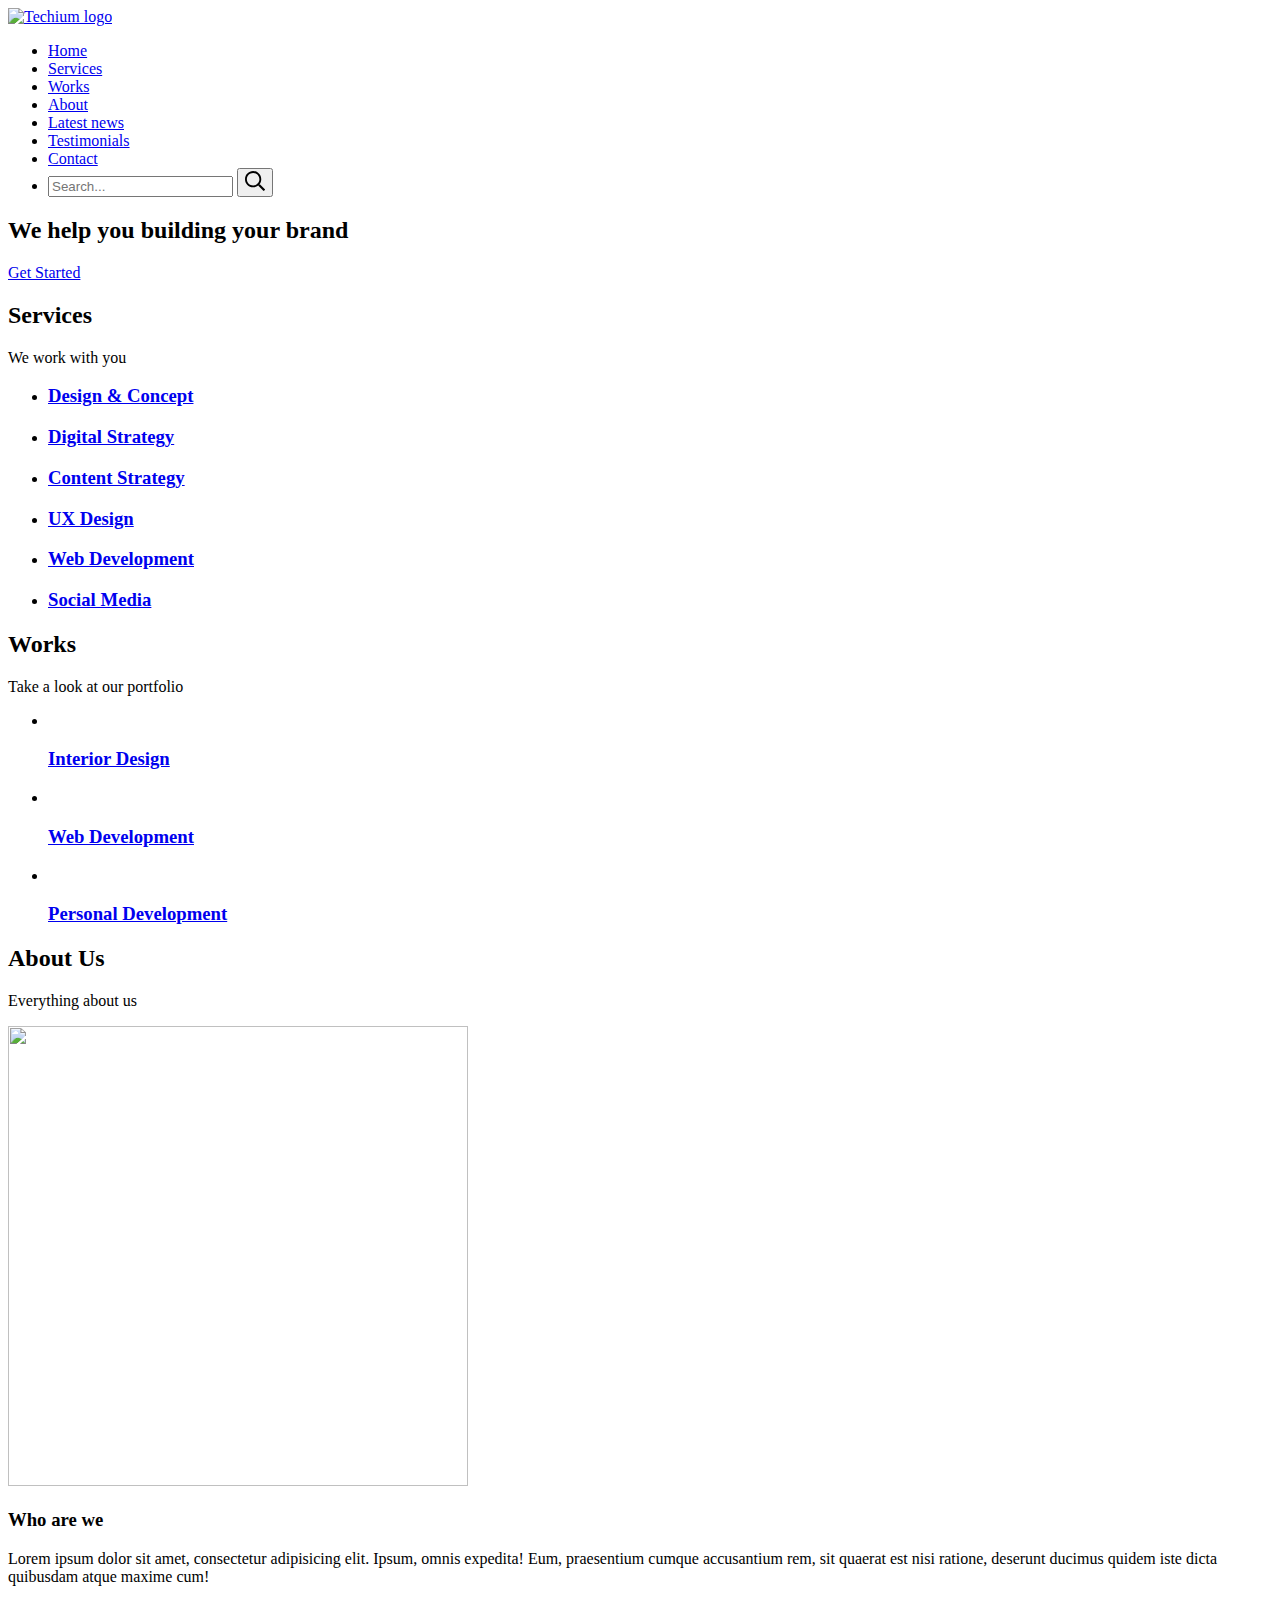
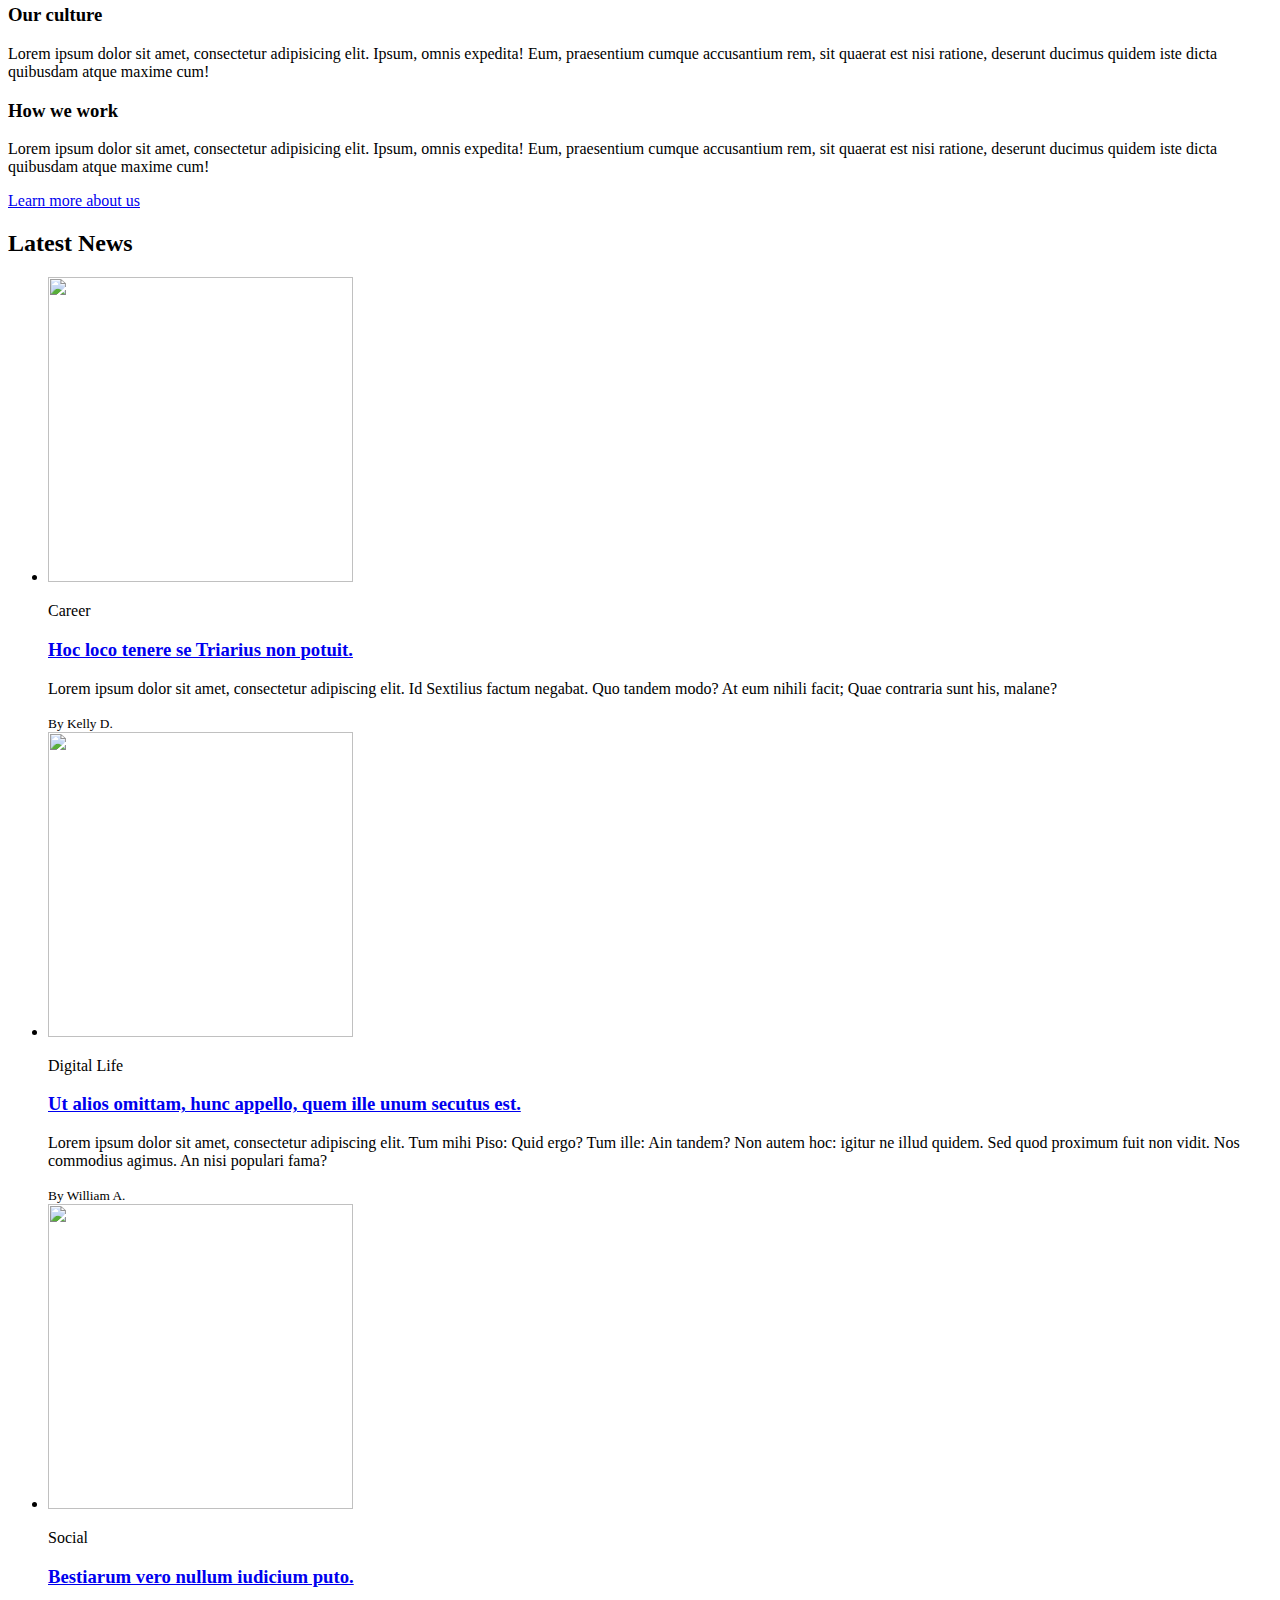
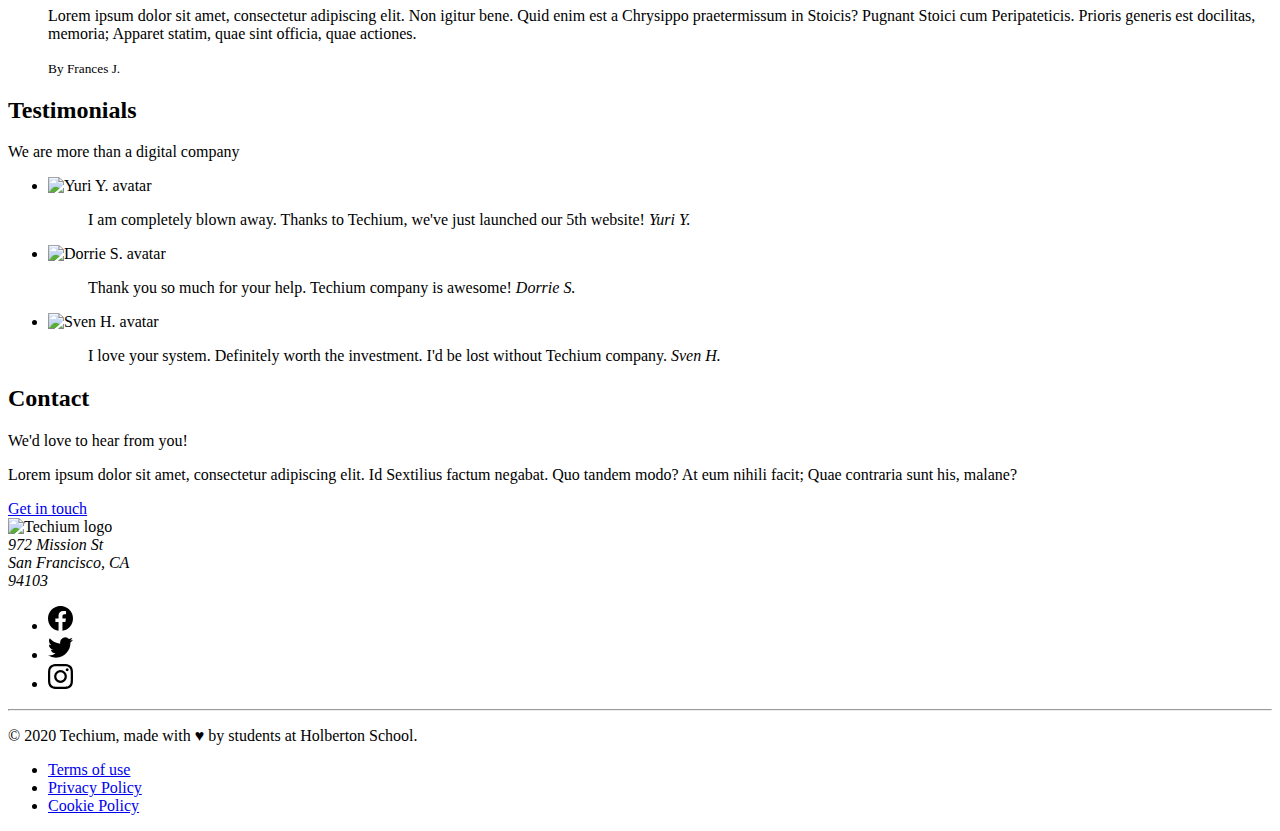
==== responsive_design/01-index.html @ 2d297150 "01-index" ====
<!DOCTYPE html>
<html lang="en" dir="ltr">

<head>
    <meta charset="utf-8">
    <meta name="viewport" content="width=device-width, initial-scale=1, viewport-fit=cover">
    <title>Homepage - Techium</title>
    <meta name="description" content="Description of the page less than 150 characters">
    <link rel="icon" type="image/png" href="images/favicon.jpg">
    <link href="https://fonts.googleapis.com/css?family=Open+Sans:400,700|Raleway:700&display=swap" rel="stylesheet">
    <link rel='stylesheet' href='01-styles.css'>
</head>

<body>
    <!-- Header -->
    <header class="header" data-section-theme="dark">
        <div class="container">
            <div class="header-container">
                <div class="header-logo">
                    <a href="#">
                        <img src="images/logo-white.png" alt="Techium logo" width="160" height="40">
                    </a>
                </div>
                <nav class="navbar-menu">
                    <ul class="nav">
                        <li class="nav-item">
                            <a href="#" class="nav-link">Home</a>
                        </li>
                        <li class="nav-item">
                            <a href="#services" class="nav-link">Services</a>
                        </li>
                        <li class="nav-item">
                            <a href="#works" class="nav-link">Works</a>
                        </li>
                        <li class="nav-item">
                            <a href="#about" class="nav-link">About</a>
                        </li>
                        <li class="nav-item">
                            <a href="#latest_news" class="nav-link">Latest news</a>
                        </li>
                        <li class="nav-item">
                            <a href="#testimonials" class="nav-link">Testimonials</a>
                        </li>
                        <li class="nav-item">
                            <a href="#contact" class="nav-link">Contact</a>
                        </li>
                        <li class="nav-item">
                            <form action="#" method="post" class="form-search">
                                <input type="search" name="q" id="search-input" placeholder="Search..."
                                    aria-label="Search through site content">
                                <button class="search-button">
                                    <svg viewBox="0 0 512 512" xmlns="http://www.w3.org/2000/svg" width="20" height="20"
                                        class="search-icon">
                                        <title>
                                            Search icon
                                        </title>
                                        <path
                                            d="M508.5 468.9L387.1 347.5c-2.3-2.3-5.3-3.5-8.5-3.5h-13.2c31.5-36.5 50.6-84 50.6-136C416 93.1 322.9 0 208 0S0 93.1 0 208s93.1 208 208 208c52 0 99.5-19.1 136-50.6v13.2c0 3.2 1.3 6.2 3.5 8.5l121.4 121.4c4.7 4.7 12.3 4.7 17 0l22.6-22.6c4.7-4.7 4.7-12.3 0-17zM208 368c-88.4 0-160-71.6-160-160S119.6 48 208 48s160 71.6 160 160-71.6 160-160 160z">
                                        </path>
                                    </svg>
                                </button>
                            </form>
                        </li>
                    </ul>
                </nav>
            </div>
        </div>
    </header>
    <!-- Main -->
    <main>
        <!-- Hero section -->
        <section class="section-hero hero-homepage" data-section-theme="dark">
            <div class="container">
                <div class="section-body">
                    <section class="section-inner">
                        <h2 class="section-title">We help you building your brand</h2>
                        <a href="#" class="button">Get Started</a>
                    </section>
                </div>
            </div>
        </section>
        <!-- Services section -->
        <section id="services" class="section section-services">
            <div class="container">
                <header class="section-header">
                    <h2 class="section-title">Services</h2>
                    <p class="section-tagline">We work with you</p>
                </header>
                <div class="section-body">
                    <ul class="row">
                        <li class="col-1-3">
                            <div class="card-services">
                                <h3 class="card-title"><a href="#">Design & Concept</a></h3>
                            </div>
                        </li>
                        <li class="col-1-3">
                            <div class="card-services">
                                <h3 class="card-title"><a href="#">Digital Strategy</a></h3>
                            </div>
                        </li>
                        <li class="col-1-3">
                            <div class="card-services">
                                <h3 class="card-title"><a href="#">Content Strategy</a></h3>
                            </div>
                        </li>
                    </ul>
                    <ul class="row">
                        <li class="col-1-3">
                            <div class="card-services">
                                <h3 class="card-title"><a href="#">UX Design</a></h3>
                            </div>
                        </li>
                        <li class="col-1-3">
                            <div class="card-services">
                                <h3 class="card-title"><a href="#">Web Development</a></h3>
                            </div>
                        </li>
                        <li class="col-1-3">
                            <div class="card-services">
                                <h3 class="card-title"><a href="#">Social Media</a></h3>
                            </div>
                        </li>
                    </ul>
                </div>
            </div>
        </section>
        <!-- Works section -->
        <section id="works" class="section section-works" data-section-theme="dark">
            <div class="container">
                <header class="section-header">
                    <h2 class="section-title">Works</h2>
                    <p class="section-tagline">Take a look at our portfolio</p>
                </header>
                <div class="section-body">
                    <ul class="row">
                        <li class="col-1-3">
                            <article class="card-work">
                                <div class="card-outer">
                                    <div class="card-image">
                                        <img src="images/pic-work-01.jpg" alt="">
                                    </div>
                                    <div class="card-inner">
                                        <h3 class="card-title"><a href="#">Interior Design</a></h3>
                                    </div>
                                </div>
                            </article>
                        </li>
                        <li class="col-1-3">
                            <article class="card-work">
                                <div class="card-outer">
                                    <div class="card-image">
                                        <img src="images/pic-work-02.jpg" alt="">
                                    </div>
                                    <div class="card-inner">
                                        <h3 class="card-title"><a href="#">Web Development</a></h3>
                                    </div>
                                </div>
                            </article>
                        </li>
                        <li class="col-1-3">
                            <article class="card-work">
                                <div class="card-outer">
                                    <div class="card-image">
                                        <img src="images/pic-work-03.jpg" alt="">
                                    </div>
                                    <div class="card-inner">
                                        <h3 class="card-title"><a href="#">Personal Development</a>
                                        </h3>
                                    </div>
                                </div>
                            </article>
                        </li>
                    </ul>
                </div>
            </div>
        </section>
        <!-- About Us section -->
        <section id="about" class="section section-about-us">
            <div class="container">
                <header class="section-header">
                    <h2 class="section-title">About Us</h2>
                    <p class="section-tagline">Everything about us</p>
                </header>
                <div class="section-body">
                    <div class="row">
                        <div class="col-1-2">
                            <img src="images/pic-about-01.jpg" alt="" width="460" height="460">
                        </div>
                        <div class="col-1-2">
                            <h3>Who are we</h3>
                            <p>Lorem ipsum dolor sit amet, consectetur adipisicing elit. Ipsum,
                                omnis expedita! Eum, praesentium cumque accusantium rem, sit
                                quaerat est nisi ratione, deserunt ducimus quidem iste dicta
                                quibusdam atque maxime cum!</p>
                            <h3>Our culture</h3>
                            <p>Lorem ipsum dolor sit amet, consectetur adipisicing elit. Ipsum,
                                omnis expedita! Eum, praesentium cumque accusantium rem, sit
                                quaerat est nisi ratione, deserunt ducimus quidem iste dicta
                                quibusdam atque maxime cum!</p>
                            <h3>How we work</h3>
                            <p>Lorem ipsum dolor sit amet, consectetur adipisicing elit. Ipsum,
                                omnis expedita! Eum, praesentium cumque accusantium rem, sit
                                quaerat est nisi ratione, deserunt ducimus quidem iste dicta
                                quibusdam atque maxime cum!</p>
                        </div>
                    </div>
                </div>
                <div class="section-footer">
                    <a href="#" class="button">Learn more about us</a>
                </div>
            </div>
        </section>
        <!-- Latest news section -->
        <section id="latest_news" class="section section-latest-news">
            <div class="container">
                <header class="section-header">
                    <h2 class="section-title">Latest News</h2>
                </header>
                <div class="section-body">
                    <ul class="row">
                        <li class="col-1-3">
                            <article class="card-blog">
                                <div>
                                    <img src="images/pic-article-01.jpg" alt="" width="305" height="305">
                                </div>
                                <p class="card-category">Career</p>
                                <h3><a href="#">Hoc loco tenere se Triarius non potuit.</a>
                                </h3>
                                <p>Lorem ipsum dolor sit amet, consectetur adipiscing elit.
                                    Id Sextilius factum negabat. Quo tandem modo? At eum
                                    nihili facit; Quae contraria sunt his, malane?</p>
                                <small>By Kelly D.</small>
                            </article>
                        </li>
                        <li class="col-1-3">
                            <article class="card-blog">
                                <div>
                                    <img src="images/pic-article-02.jpg" alt="" width="305" height="305">
                                </div>
                                <p class="card-category">Digital Life</p>
                                <h3><a href="#">Ut alios omittam, hunc appello, quem ille
                                        unum secutus est.</a></h3>
                                <p>Lorem ipsum dolor sit amet, consectetur adipiscing elit.
                                    Tum mihi Piso: Quid ergo? Tum ille: Ain tandem? Non
                                    autem hoc: igitur ne illud quidem. Sed quod proximum
                                    fuit non vidit. Nos commodius agimus. An nisi populari
                                    fama?</p>
                                <small>By William A.</small>
                            </article>
                        </li>
                        <li class="col-1-3">
                            <article class="card-blog">
                                <div>
                                    <img src="images/pic-article-03.jpg" alt="" width="305" height="305">
                                </div>
                                <p class="card-category">Social</p>
                                <h3><a href="#">Bestiarum vero nullum iudicium puto.</a>
                                </h3>
                                <p>Lorem ipsum dolor sit amet, consectetur adipiscing elit.
                                    Non igitur bene. Quid enim est a Chrysippo praetermissum
                                    in Stoicis? Pugnant Stoici cum Peripateticis. Prioris
                                    generis est docilitas, memoria; Apparet statim, quae
                                    sint officia, quae actiones.</p>
                                <small>By Frances J.</small>
                            </article>
                        </li>
                    </ul>
                </div>
            </div>
        </section>
        <!-- Testimonials section -->
        <section id="testimonial" class="section section-testimonial">
            <div class="container">
                <header class="section-header">
                    <h2 class="section-title">Testimonials</h2>
                    <p class="section-tagline">We are more than a digital company</p>
                </header>
                <div class="section-body">
                    <ul class="row">
                        <li class="col-1-3">
                            <article class="card-testimonial">
                                <img src="images/pic-person-01.jpg" alt="Yuri Y. avatar" width="100" height="100"
                                    class="card-avatar">
                                <blockquote class="card-quote">
                                    <p>I am completely blown away. Thanks to Techium,
                                        we've just launched our 5th website!
                                        <cite>Yuri Y.</cite>
                                    </p>
                                </blockquote>
                            </article>
                        </li>
                        <li class="col-1-3">
                            <article class="card-testimonial">
                                <img src="images/pic-person-02.jpg" alt="Dorrie S. avatar" width="100" height="100"
                                    class="card-avatar">
                                <blockquote class="card-quote">
                                    <p>Thank you so much for your help. Techium company
                                        is awesome!
                                        <cite>Dorrie S.</cite>
                                    </p>
                                </blockquote>
                            </article>
                        </li>
                        <li class="col-1-3">
                            <article class="card-testimonial">
                                <img src="images/pic-person-03.jpg" alt="Sven H. avatar" width="100" height="100"
                                    class="card-avatar">
                                <blockquote class="card-quote">
                                    <p>I love your system. Definitely worth the
                                        investment. I'd be lost without Techium company.
                                        <cite>Sven H.</cite>
                                    </p>
                                </blockquote>
                            </article>
                        </li>
                    </ul>
                </div>
            </div>
        </section>
        <!-- Contact section -->
        <section id="contact" class="section section-contact">
            <div class="container">
                <header class="section-header">
                    <h2 class="section-title">Contact</h2>
                    <p class="section-tagline">We'd love to hear from you!</p>
                </header>
                <div class="section-body">
                    <p>Lorem ipsum dolor sit amet, consectetur adipiscing elit. Id
                        Sextilius factum negabat. Quo tandem modo? At eum nihili
                        facit; Quae contraria sunt his, malane?</p>
                </div>
                <div class="section-footer">
                    <a href="#" class="button">Get in touch</a>
                </div>
            </div>
        </section>
    </main>
    <!-- Footer -->
    <footer class="footer" data-section-theme="dark">
        <div class="container">
            <div class="row">
                <div class="col-1-2">
                    <img src="images/logo-white.png" alt="Techium logo" width="160" height="40">
                    <address class="footer-address">
                        972 Mission St<br>
                        San Francisco, CA<br>
                        94103
                    </address>
                </div>
                <div class="col-1-2">
                    <ul class="social nav">
                        <li class="social-item nav-item">
                            <a href="https://www.facebook.com/HolbertonSchool/" class="social-link">
                                <svg viewbox="0 0 24 24" xmlns="http://www.w3.org/2000/svg" width="25" height="25">
                                    <title>
                                        Facebook icon
                                    </title>
                                    <path
                                        d="M23.998 12c0-6.628-5.372-12-11.999-12C5.372 0 0 5.372 0 12c0 5.988 4.388 10.952 10.124 11.852v-8.384H7.078v-3.469h3.046V9.356c0-3.008 1.792-4.669 4.532-4.669 1.313 0 2.686.234 2.686.234v2.953H15.83c-1.49 0-1.955.925-1.955 1.874V12h3.328l-.532 3.469h-2.796v8.384c5.736-.9 10.124-5.864 10.124-11.853z" />
                                </svg>
                            </a>
                        </li>
                        <li class="social-item nav-item">
                            <a href="https://twitter.com/holbertonschool" class="social-link">
                                <svg viewbox="0 0 24 24" xmlns="http://www.w3.org/2000/svg" width="25" height="25">
                                    <title>
                                        Twitter icon
                                    </title>
                                    <path
                                        d="M23.954 4.569a10 10 0 0 1-2.825.775 4.958 4.958 0 0 0 2.163-2.723c-.951.555-2.005.959-3.127 1.184a4.92 4.92 0 0 0-8.384 4.482C7.691 8.094 4.066 6.13 1.64 3.161a4.822 4.822 0 0 0-.666 2.475c0 1.71.87 3.213 2.188 4.096a4.904 4.904 0 0 1-2.228-.616v.061a4.923 4.923 0 0 0 3.946 4.827 4.996 4.996 0 0 1-2.212.085 4.937 4.937 0 0 0 4.604 3.417 9.868 9.868 0 0 1-6.102 2.105c-.39 0-.779-.023-1.17-.067a13.995 13.995 0 0 0 7.557 2.209c9.054 0 13.999-7.496 13.999-13.986 0-.209 0-.42-.015-.63a9.936 9.936 0 0 0 2.46-2.548l-.047-.02z" />
                                </svg>
                            </a>
                        </li>
                        <li class="social-item nav-item">
                            <a href="https://www.instagram.com/holbertonschool/" class="social-link">
                                <svg viewbox="0 0 24 24" xmlns="http://www.w3.org/2000/svg" width="25" height="25">
                                    <title>
                                        Instagram icon
                                    </title>
                                    <path
                                        d="M12 0C8.74 0 8.333.015 7.053.072 5.775.132 4.905.333 4.14.63c-.789.306-1.459.717-2.126 1.384S.935 3.35.63 4.14C.333 4.905.131 5.775.072 7.053.012 8.333 0 8.74 0 12s.015 3.667.072 4.947c.06 1.277.261 2.148.558 2.913a5.885 5.885 0 0 0 1.384 2.126A5.868 5.868 0 0 0 4.14 23.37c.766.296 1.636.499 2.913.558C8.333 23.988 8.74 24 12 24s3.667-.015 4.947-.072c1.277-.06 2.148-.262 2.913-.558a5.898 5.898 0 0 0 2.126-1.384 5.86 5.86 0 0 0 1.384-2.126c.296-.765.499-1.636.558-2.913.06-1.28.072-1.687.072-4.947s-.015-3.667-.072-4.947c-.06-1.277-.262-2.149-.558-2.913a5.89 5.89 0 0 0-1.384-2.126A5.847 5.847 0 0 0 19.86.63c-.765-.297-1.636-.499-2.913-.558C15.667.012 15.26 0 12 0zm0 2.16c3.203 0 3.585.016 4.85.071 1.17.055 1.805.249 2.227.415.562.217.96.477 1.382.896.419.42.679.819.896 1.381.164.422.36 1.057.413 2.227.057 1.266.07 1.646.07 4.85s-.015 3.585-.074 4.85c-.061 1.17-.256 1.805-.421 2.227a3.81 3.81 0 0 1-.899 1.382 3.744 3.744 0 0 1-1.38.896c-.42.164-1.065.36-2.235.413-1.274.057-1.649.07-4.859.07-3.211 0-3.586-.015-4.859-.074-1.171-.061-1.816-.256-2.236-.421a3.716 3.716 0 0 1-1.379-.899 3.644 3.644 0 0 1-.9-1.38c-.165-.42-.359-1.065-.42-2.235-.045-1.26-.061-1.649-.061-4.844 0-3.196.016-3.586.061-4.861.061-1.17.255-1.814.42-2.234.21-.57.479-.96.9-1.381.419-.419.81-.689 1.379-.898.42-.166 1.051-.361 2.221-.421 1.275-.045 1.65-.06 4.859-.06l.045.03zm0 3.678a6.162 6.162 0 1 0 0 12.324 6.162 6.162 0 1 0 0-12.324zM12 16c-2.21 0-4-1.79-4-4s1.79-4 4-4 4 1.79 4 4-1.79 4-4 4zm7.846-10.405a1.441 1.441 0 0 1-2.88 0 1.44 1.44 0 0 1 2.88 0z" />
                                </svg>
                            </a>
                        </li>
                    </ul>
                </div>
            </div>
            <hr>
            <div class="row">
                <div class="col-1-2">
                    <p class="footer-copyright">© 2020 Techium, made with ♥ by students at Holberton School.
                    </p>
                </div>
                <div class="col-1-2">
                    <ul class="footer-nav nav">
                        <li class="footer-nav-item nav-item">
                            <a href="#" class="footer-nav-link">Terms of use</a>
                        </li>
                        <li class="footer-nav-item nav-item">
                            <a href="#" class="footer-nav-link">Privacy Policy</a>
                        </li>
                        <li class="footer-nav-item nav-item">
                            <a href="#" class="footer-nav-link">Cookie Policy</a>
                        </li>
                    </ul>
                </div>
            </div>
        </div>
    </footer>
</body>

</html>
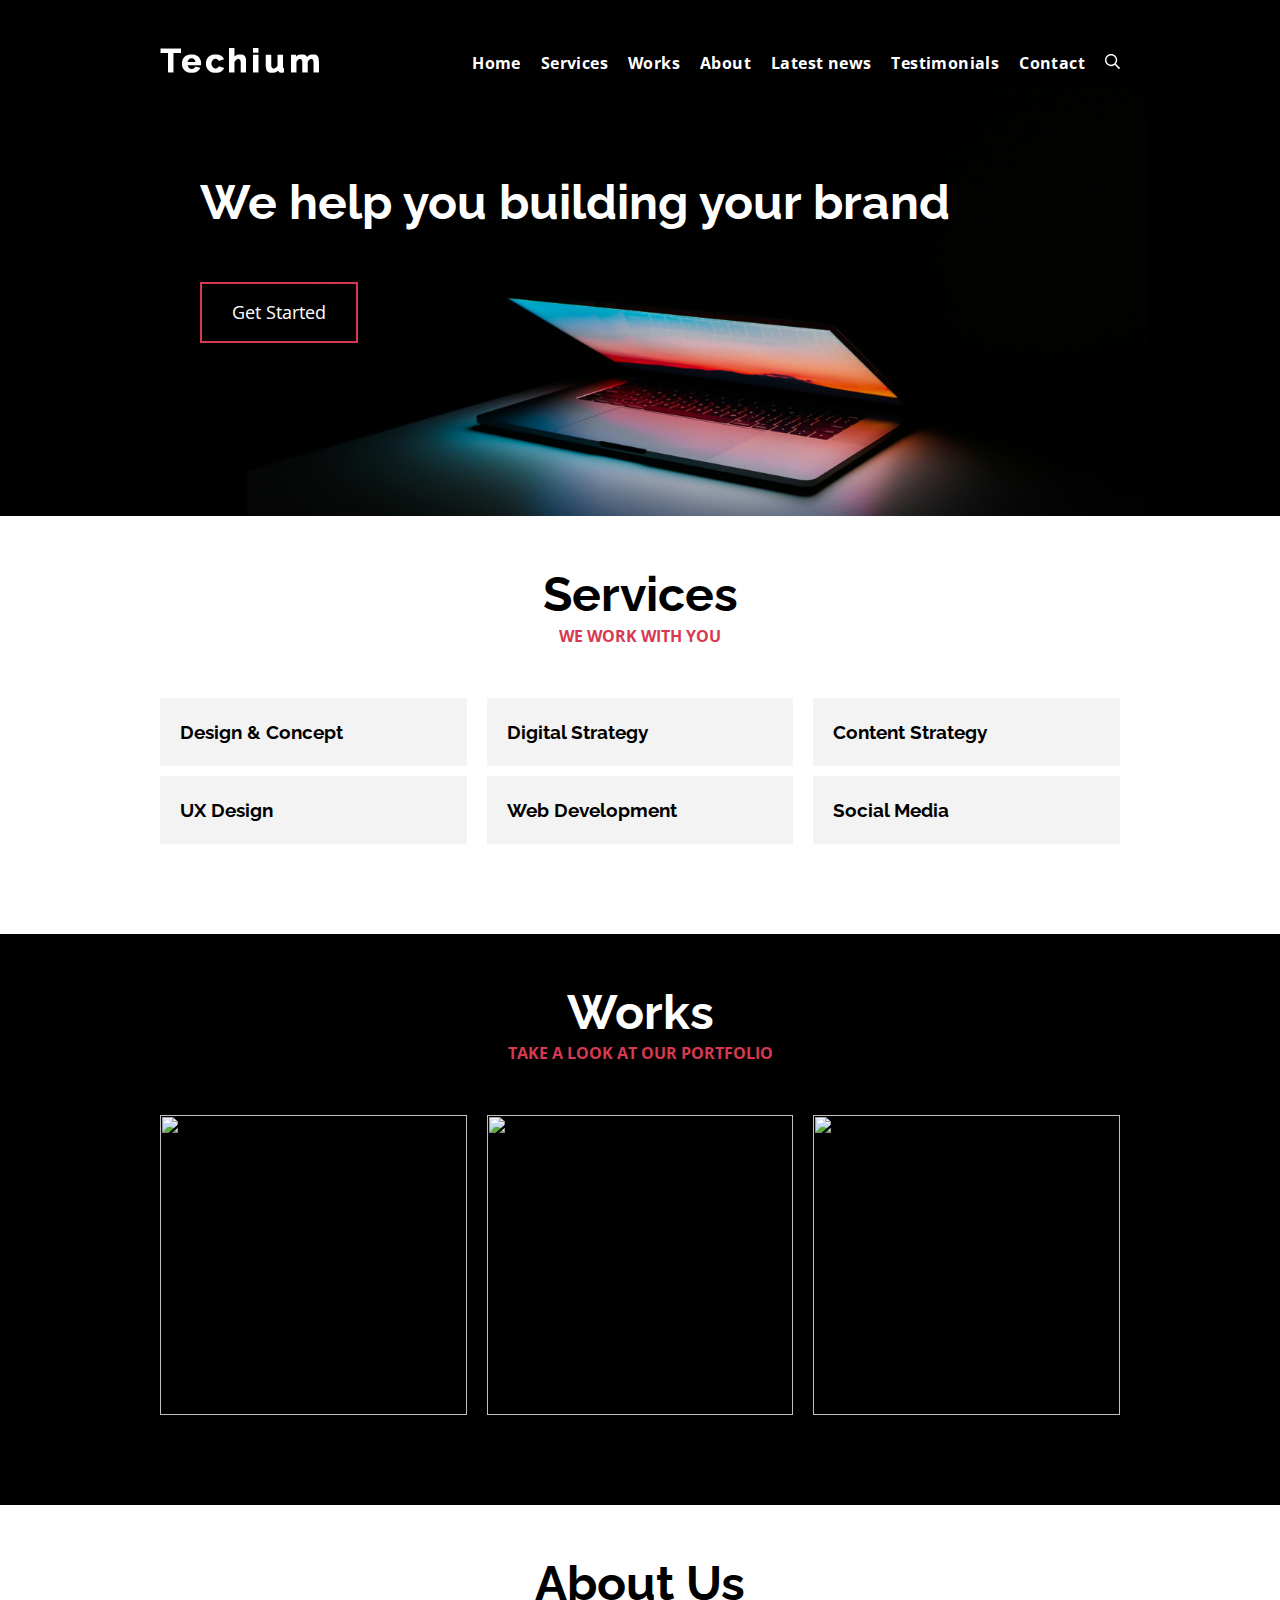
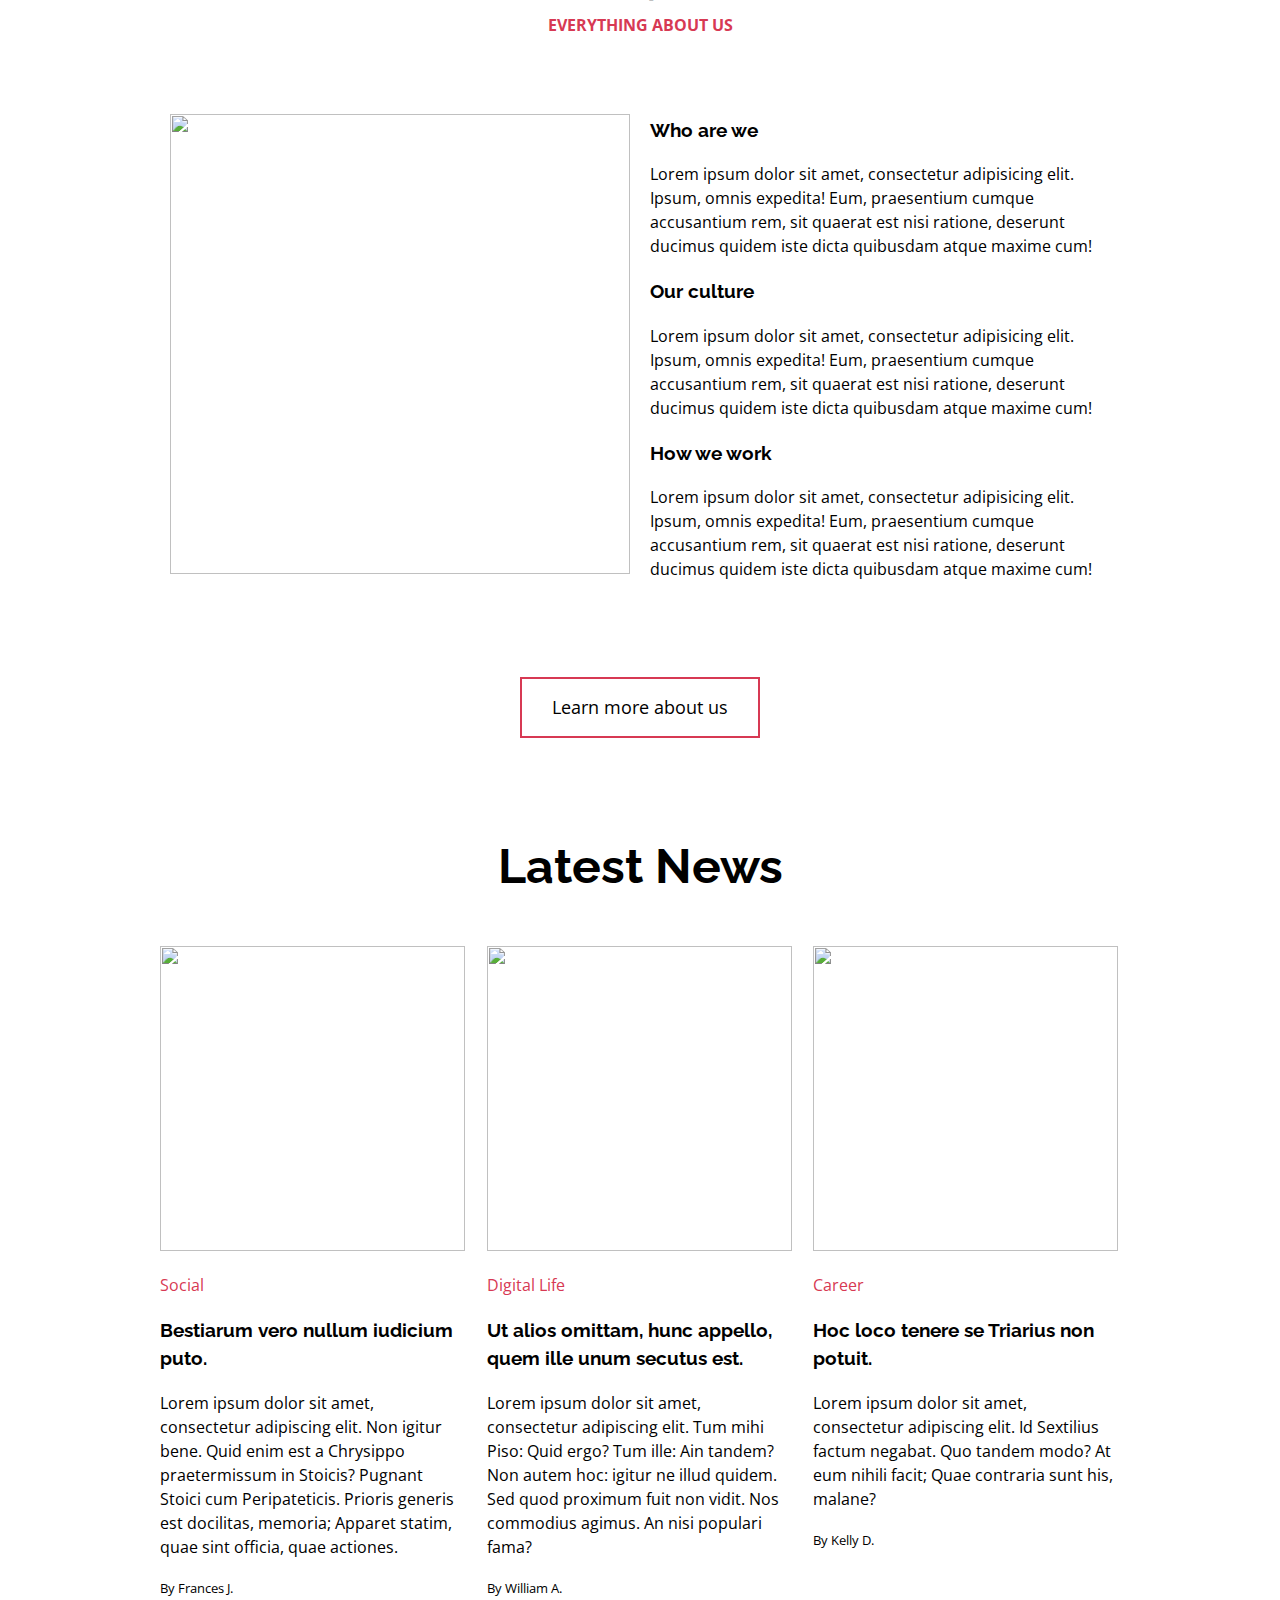
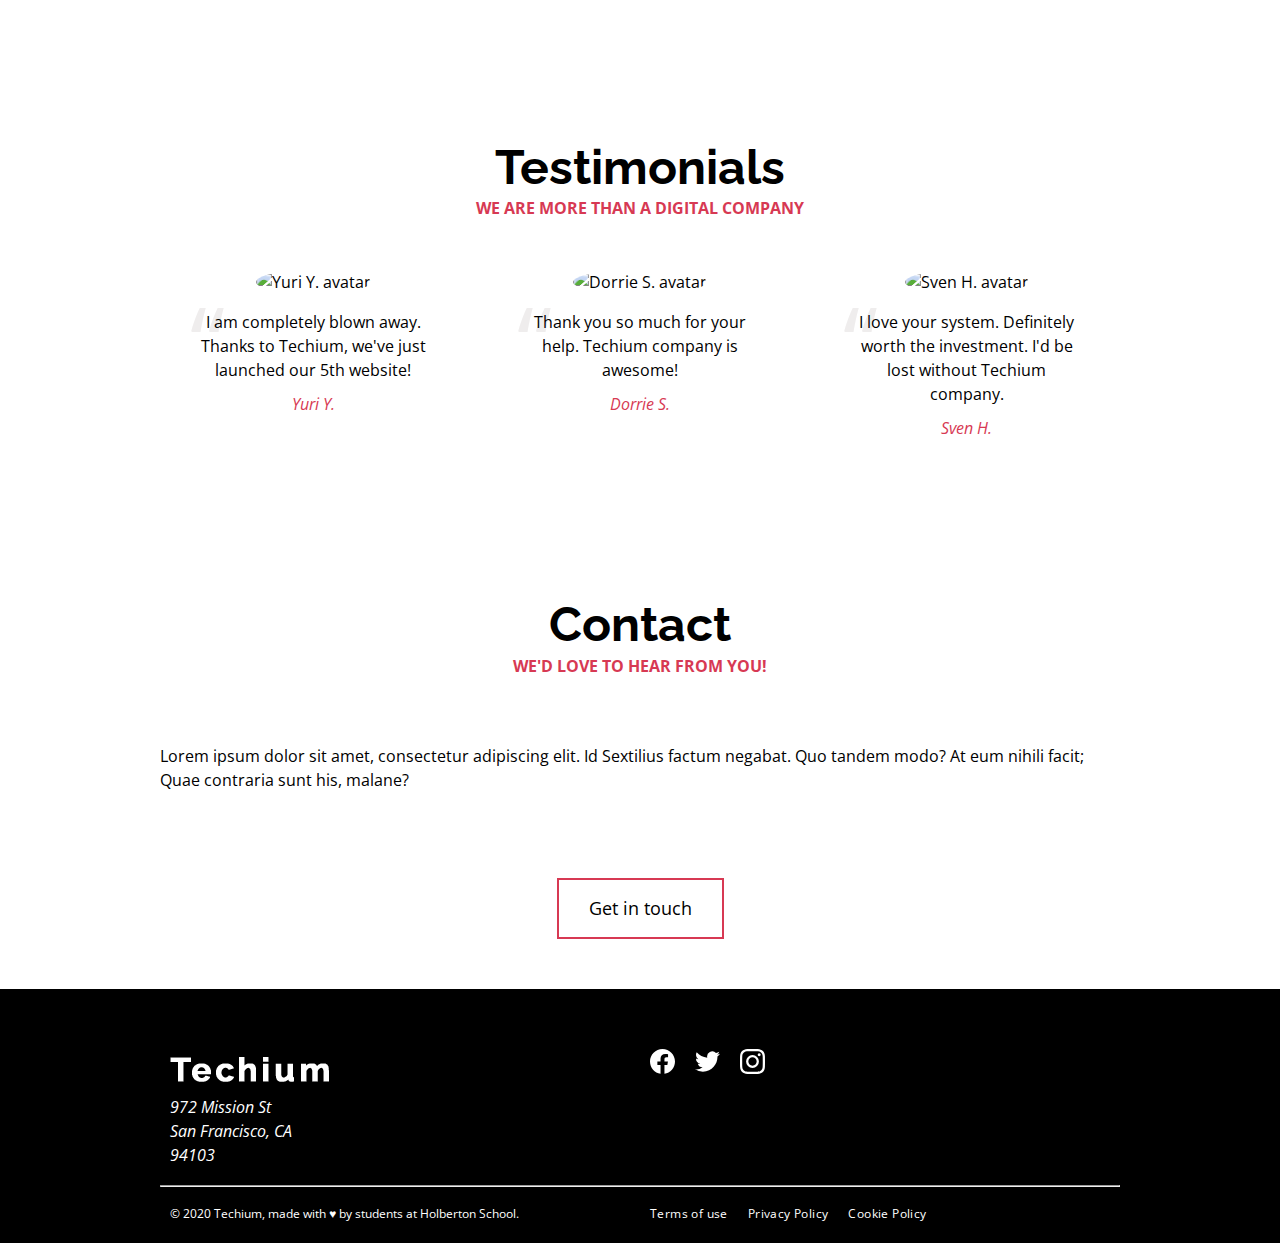
==== commit 399250ad: "pages" ====
--- a/responsive_design/01-index.html
+++ b/responsive_design/01-index.html
@@ -6,7 +6,7 @@
     <meta name="viewport" content="width=device-width, initial-scale=1, viewport-fit=cover">
     <title>Homepage - Techium</title>
     <meta name="description" content="Description of the page less than 150 characters">
-    <link rel="icon" type="image/png" href="images/favicon.jpg">
+    <link rel="icon" type="images/banner-home.jpg" href="images/favicon.jpg">
     <link href="https://fonts.googleapis.com/css?family=Open+Sans:400,700|Raleway:700&display=swap" rel="stylesheet">
     <link rel='stylesheet' href='01-styles.css'>
 </head>
@@ -46,8 +46,7 @@
                         </li>
                         <li class="nav-item">
                             <form action="#" method="post" class="form-search">
-                                <input type="search" name="q" id="search-input" placeholder="Search..."
-                                    aria-label="Search through site content">
+                                <input type="search" name="q" id="search-input" placeholder="Search..." aria-label="Search through site content">
                                 <button class="search-button">
                                     <svg viewBox="0 0 512 512" xmlns="http://www.w3.org/2000/svg" width="20" height="20"
                                         class="search-icon">
@@ -188,20 +187,11 @@
                         </div>
                         <div class="col-1-2">
                             <h3>Who are we</h3>
-                            <p>Lorem ipsum dolor sit amet, consectetur adipisicing elit. Ipsum,
-                                omnis expedita! Eum, praesentium cumque accusantium rem, sit
-                                quaerat est nisi ratione, deserunt ducimus quidem iste dicta
-                                quibusdam atque maxime cum!</p>
+                            <p>Lorem ipsum dolor sit amet, consectetur adipisicing elit. Ipsum, omnis expedita! Eum, praesentium cumque accusantium rem, sit quaerat est nisi ratione, deserunt ducimus quidem iste dicta quibusdam atque maxime cum!</p>
                             <h3>Our culture</h3>
-                            <p>Lorem ipsum dolor sit amet, consectetur adipisicing elit. Ipsum,
-                                omnis expedita! Eum, praesentium cumque accusantium rem, sit
-                                quaerat est nisi ratione, deserunt ducimus quidem iste dicta
-                                quibusdam atque maxime cum!</p>
+                            <p>Lorem ipsum dolor sit amet, consectetur adipisicing elit. Ipsum, omnis expedita! Eum, praesentium cumque accusantium rem, sit quaerat est nisi ratione, deserunt ducimus quidem iste dicta quibusdam atque maxime cum!</p>
                             <h3>How we work</h3>
-                            <p>Lorem ipsum dolor sit amet, consectetur adipisicing elit. Ipsum,
-                                omnis expedita! Eum, praesentium cumque accusantium rem, sit
-                                quaerat est nisi ratione, deserunt ducimus quidem iste dicta
-                                quibusdam atque maxime cum!</p>
+                            <p>Lorem ipsum dolor sit amet, consectetur adipisicing elit. Ipsum, omnis expedita! Eum, praesentium cumque accusantium rem, sit quaerat est nisi ratione, deserunt ducimus quidem iste dicta quibusdam atque maxime cum!</p>
                         </div>
                     </div>
                 </div>
@@ -226,9 +216,7 @@
                                 <p class="card-category">Career</p>
                                 <h3><a href="#">Hoc loco tenere se Triarius non potuit.</a>
                                 </h3>
-                                <p>Lorem ipsum dolor sit amet, consectetur adipiscing elit.
-                                    Id Sextilius factum negabat. Quo tandem modo? At eum
-                                    nihili facit; Quae contraria sunt his, malane?</p>
+                                <p>Lorem ipsum dolor sit amet, consectetur adipiscing elit. Id Sextilius factum negabat. Quo tandem modo? At eum nihili facit; Quae contraria sunt his, malane?</p>
                                 <small>By Kelly D.</small>
                             </article>
                         </li>
@@ -240,11 +228,8 @@
                                 <p class="card-category">Digital Life</p>
                                 <h3><a href="#">Ut alios omittam, hunc appello, quem ille
                                         unum secutus est.</a></h3>
-                                <p>Lorem ipsum dolor sit amet, consectetur adipiscing elit.
-                                    Tum mihi Piso: Quid ergo? Tum ille: Ain tandem? Non
-                                    autem hoc: igitur ne illud quidem. Sed quod proximum
-                                    fuit non vidit. Nos commodius agimus. An nisi populari
-                                    fama?</p>
+                                <p>Lorem ipsum dolor sit amet, consectetur adipiscing elit. Tum mihi Piso: Quid ergo? Tum ille: Ain tandem? Non autem hoc: igitur ne illud quidem. Sed quod proximum fuit non vidit. Nos commodius agimus. An nisi populari fama?
+                                </p>
                                 <small>By William A.</small>
                             </article>
                         </li>
@@ -256,10 +241,7 @@
                                 <p class="card-category">Social</p>
                                 <h3><a href="#">Bestiarum vero nullum iudicium puto.</a>
                                 </h3>
-                                <p>Lorem ipsum dolor sit amet, consectetur adipiscing elit.
-                                    Non igitur bene. Quid enim est a Chrysippo praetermissum
-                                    in Stoicis? Pugnant Stoici cum Peripateticis. Prioris
-                                    generis est docilitas, memoria; Apparet statim, quae
+                                <p>Lorem ipsum dolor sit amet, consectetur adipiscing elit. Non igitur bene. Quid enim est a Chrysippo praetermissum in Stoicis? Pugnant Stoici cum Peripateticis. Prioris generis est docilitas, memoria; Apparet statim, quae
                                     sint officia, quae actiones.</p>
                                 <small>By Frances J.</small>
                             </article>
@@ -279,11 +261,9 @@
                     <ul class="row">
                         <li class="col-1-3">
                             <article class="card-testimonial">
-                                <img src="images/pic-person-01.jpg" alt="Yuri Y. avatar" width="100" height="100"
-                                    class="card-avatar">
+                                <img src="images/pic-person-01.jpg" alt="Yuri Y. avatar" width="100" height="100" class="card-avatar">
                                 <blockquote class="card-quote">
-                                    <p>I am completely blown away. Thanks to Techium,
-                                        we've just launched our 5th website!
+                                    <p>I am completely blown away. Thanks to Techium, we've just launched our 5th website!
                                         <cite>Yuri Y.</cite>
                                     </p>
                                 </blockquote>
@@ -291,11 +271,9 @@
                         </li>
                         <li class="col-1-3">
                             <article class="card-testimonial">
-                                <img src="images/pic-person-02.jpg" alt="Dorrie S. avatar" width="100" height="100"
-                                    class="card-avatar">
+                                <img src="images/pic-person-02.jpg" alt="Dorrie S. avatar" width="100" height="100" class="card-avatar">
                                 <blockquote class="card-quote">
-                                    <p>Thank you so much for your help. Techium company
-                                        is awesome!
+                                    <p>Thank you so much for your help. Techium company is awesome!
                                         <cite>Dorrie S.</cite>
                                     </p>
                                 </blockquote>
@@ -303,11 +281,9 @@
                         </li>
                         <li class="col-1-3">
                             <article class="card-testimonial">
-                                <img src="images/pic-person-03.jpg" alt="Sven H. avatar" width="100" height="100"
-                                    class="card-avatar">
+                                <img src="images/pic-person-03.jpg" alt="Sven H. avatar" width="100" height="100" class="card-avatar">
                                 <blockquote class="card-quote">
-                                    <p>I love your system. Definitely worth the
-                                        investment. I'd be lost without Techium company.
+                                    <p>I love your system. Definitely worth the investment. I'd be lost without Techium company.
                                         <cite>Sven H.</cite>
                                     </p>
                                 </blockquote>
@@ -325,9 +301,7 @@
                     <p class="section-tagline">We'd love to hear from you!</p>
                 </header>
                 <div class="section-body">
-                    <p>Lorem ipsum dolor sit amet, consectetur adipiscing elit. Id
-                        Sextilius factum negabat. Quo tandem modo? At eum nihili
-                        facit; Quae contraria sunt his, malane?</p>
+                    <p>Lorem ipsum dolor sit amet, consectetur adipiscing elit. Id Sextilius factum negabat. Quo tandem modo? At eum nihili facit; Quae contraria sunt his, malane?</p>
                 </div>
                 <div class="section-footer">
                     <a href="#" class="button">Get in touch</a>
--- a/responsive_design/01-styles.css
+++ b/responsive_design/01-styles.css
@@ -0,0 +1,1014 @@
+/* SUMMARY
+1. GLOBAL
+2. LAYOUT
+3. SECTION
+4. CARD
+*/
+
+/*** 1. GLOBAL ***/
+
+/* Reset / Normalize
+  ============================= */
+
+/*! normalize.css v8.0.1 | MIT License | github.com/necolas/normalize.css */
+html {
+  line-height: 1.15;
+  -webkit-text-size-adjust: 100%;
+}
+body {
+  margin: 0;
+}
+main {
+  display: block;
+}
+h1 {
+  font-size: 2em;
+  margin: 0.67em 0;
+}
+hr {
+  box-sizing: content-box;
+  height: 0;
+  overflow: visible;
+}
+pre {
+  font-family: monospace, monospace;
+  font-size: 1em;
+}
+a {
+  background-color: transparent;
+}
+abbr[title] {
+  border-bottom: none;
+  text-decoration: underline;
+  text-decoration: underline dotted;
+}
+b,
+strong {
+  font-weight: bolder;
+}
+code,
+kbd,
+samp {
+  font-family: monospace, monospace;
+  font-size: 1em;
+}
+small {
+  font-size: 80%;
+}
+sub,
+sup {
+  font-size: 75%;
+  line-height: 0;
+  position: relative;
+  vertical-align: baseline;
+}
+sub {
+  bottom: -0.25em;
+}
+sup {
+  top: -0.5em;
+}
+img {
+  border-style: none;
+}
+button,
+input,
+optgroup,
+select,
+textarea {
+  font-family: inherit;
+  font-size: 100%;
+  line-height: 1.15;
+  margin: 0;
+}
+button,
+input {
+  overflow: visible;
+}
+button,
+select {
+  text-transform: none;
+}
+[type="button"],
+[type="reset"],
+[type="submit"],
+button {
+  -webkit-appearance: button;
+}
+[type="button"]::-moz-focus-inner,
+[type="reset"]::-moz-focus-inner,
+[type="submit"]::-moz-focus-inner,
+button::-moz-focus-inner {
+  border-style: none;
+  padding: 0;
+}
+[type="button"]:-moz-focusring,
+[type="reset"]:-moz-focusring,
+[type="submit"]:-moz-focusring,
+button:-moz-focusring {
+  outline: 1px dotted ButtonText;
+}
+fieldset {
+  padding: 0.35em 0.75em 0.625em;
+}
+legend {
+  box-sizing: border-box;
+  color: inherit;
+  display: table;
+  max-width: 100%;
+  padding: 0;
+  white-space: normal;
+}
+progress {
+  vertical-align: baseline;
+}
+textarea {
+  overflow: auto;
+}
+[type="checkbox"],
+[type="radio"] {
+  box-sizing: border-box;
+  padding: 0;
+}
+[type="number"]::-webkit-inner-spin-button,
+[type="number"]::-webkit-outer-spin-button {
+  height: auto;
+}
+[type="search"] {
+  -webkit-appearance: textfield;
+  outline-offset: -2px;
+}
+[type="search"]::-webkit-search-decoration {
+  -webkit-appearance: none;
+}
+::-webkit-file-upload-button {
+  -webkit-appearance: button;
+  font: inherit;
+}
+details {
+  display: block;
+}
+summary {
+  display: list-item;
+}
+template {
+  display: none;
+}
+[hidden] {
+  display: none;
+}
+
+/* Variables
+  ============================= */
+
+:root {
+  --color-primary: #d73953;
+  --color-black: #000000;
+  --color-white: #ffffff;
+  --color-grey: #a0a0a0;
+  --color-light-grey: #f3f3f3;
+  --color-dark-grey: #353535;
+  --color-red: #cd3e65;
+  --color-green: #08805b;
+
+  --text-color: var(--color-black);
+  --valid-color: var(--color-green);
+  --error-color: var(--color-red);
+
+  --font-family-base: "Open Sans", "Helvetica Neue", Helvetica, Arial,
+    sans-serif;
+  --font-family-title: "Raleway", "Helvetica Neue", Helvetica, Arial, sans-serif;
+
+  --font-size-small: 1.2rem;
+  --font-size-medium: 1.6rem;
+  --font-size-large: 1.8rem;
+  --font-size-x-large: 2.3rem;
+  --font-size-xx-large: 4.8rem;
+
+  --font-weight-regular: 400;
+  --font-weight-bold: 700;
+
+  --line-height-small: 1.2;
+  --line-height-base: 1.5;
+  --line-height-big: 1.8;
+
+  /** SECTION **/
+  --section-padding: 5rem 0;
+  --section-header-padding: 0 0 3rem;
+  --section-header-align: center;
+  --section-title-font-size: var(--font-size-xx-large);
+  --section-title-font-weight: var(--font-weight-bold);
+  --section-title-line-height: var(--line-height-small);
+  --section-title-margin: 0;
+  --section-title-color: var(--color-black);
+  --section-tagline-transform: uppercase;
+  --section-tagline-color: var(--color-primary);
+  --section-tagline-font-family: var(--font-family-headings);
+  --section-tagline-font-weight: var(--font-weight-bold);
+  --section-tagline-margin: 0;
+  --section-body-padding: 2rem 0 4rem;
+  --section-footer-padding: 3rem 0 0;
+  --section-footer-align: center;
+
+  /** HEADER **/
+  --header-padding: 4rem 0 0;
+
+  /** FOOTER **/
+  --footer-padding: 5rem 0 1rem;
+
+  /** NAVBAR **/
+  --nav-item-font-family: var(--font-family-headings);
+  --nav-item-font-weight: var(--font-weight-bold);
+  --nav-item-font-size: var(--font-size-medium);
+  --nav-item-letter-spacing: 0.04rem;
+  --nav-item-display: inline-block;
+  --nav-item-margin: 0 0 0 2rem;
+  --nav-item-link-hover: var(--color-white);
+
+  /** BUTTON **/
+  --button-display: inline-block;
+  --button-padding: 1.5rem 3rem;
+  --button-border: var(--color-primary) solid 0.2rem;
+  --button-color: var(--color-black);
+  --button-text-decoration: none;
+  --button-font-size: var(--font-size-large);
+  --button-hover-color: var(--color-white);
+  --button-hover-text-decoration: none;
+  --button-hover-background: var(--color-primary);
+
+  /** MOTION **/
+  --transition-duration: 0.3s;
+  --transition-cubic-bezier: cubic-bezier(0.17, 0.67, 0, 1.01);
+}
+
+/* Base
+      ============================= */
+
+*,
+*:before,
+*:after {
+  box-sizing: border-box;
+}
+
+html {
+  scroll-behavior: smooth;
+  font-size: 62.5%;
+}
+
+body {
+  color: var(--text-color);
+  font-family: var(--font-family-base);
+  font-size: var(--font-size-medium);
+  font-weight: var(--font-weight-regular);
+  line-height: var(--line-height-base);
+}
+
+h1,
+h2,
+h3,
+h4,
+h5,
+h6 {
+  font-family: var(--font-family-title);
+  font-weight: var(--font-weight-bold);
+}
+
+a {
+  color: var(--text-color);
+  text-decoration: none;
+}
+
+a:visited {
+  font-style: italic;
+}
+
+a:hover {
+  text-decoration: underline;
+}
+
+a:active {
+  background-color: var(--color-light-grey);
+}
+
+.button {
+  display: var(--button-display);
+  padding: var(--button-padding);
+  border: var(--button-border);
+  font-size: var(--button-font-size);
+  color: var(--button-color);
+  text-decoration: var(--button-text-decoration);
+  cursor: pointer;
+}
+
+.button:hover {
+  color: var(--button-hover-color);
+  text-decoration: var(--button-hover-text-decoration);
+  background: var(--button-hover-background);
+  transition-duration: var(--transition-duration);
+  transition-property: color, background-color;
+}
+
+.button-primary {
+  color: var(--color-white);
+  background: var(--color-primary);
+}
+
+.button-primary:hover {
+  color: var(--color-primary);
+  background: var(--color-white);
+}
+
+/* Helpers
+      ============================= */
+
+.visually-hidden:not(:focus):not(:active) {
+  position: absolute !important;
+  height: 1px;
+  width: 1px;
+  overflow: hidden;
+  clip: rect(1px, 1px, 1px, 1px);
+  white-space: nowrap;
+}
+
+/*** 2. LAYOUT ***/
+
+/* Layout
+      ============================= */
+
+.container {
+  width: 960px;
+  margin-left: auto;
+  margin-right: auto;
+}
+
+/* Grid
+      ============================= */
+
+ul.row {
+  margin: -1rem;
+  padding: 0;
+  list-style: none;
+}
+
+.row {
+  display: flex;
+}
+
+[class*="col-"] {
+  margin: 1rem;
+}
+
+.col-1-3 {
+  width: calc((100% / 3) - 2rem);
+}
+
+.col-1-2 {
+  width: calc((100% / 2) - 2rem);
+}
+
+/* Navbar
+      ============================= */
+
+.nav {
+  margin: 0;
+  padding: 0;
+  list-style: none;
+  text-align: center;
+  display: flex;
+}
+
+.nav .nav-item {
+  font-family: var(--nav-item-font-family);
+  font-weight: var(--nav-item-font-weight);
+  font-size: var(--nav-item-font-size);
+  letter-spacing: var(--nav-item-letter-spacing);
+}
+
+.nav .nav-item + .nav-item {
+  margin: var(--nav-item-margin);
+}
+
+.nav .nav-link {
+  display: block;
+  padding: 0.5rem 0;
+  position: relative;
+}
+
+.nav .nav-link:hover {
+  color: var(--nav-item-link-hover);
+  text-decoration: none;
+}
+
+.nav .nav-link::before {
+  content: "";
+  position: absolute;
+  bottom: 0;
+  left: 0;
+  background-color: var(--color-white);
+  width: 0;
+  height: 0.2rem;
+  transition: var(--transition-duration) var(--transition-cubic-bezier);
+}
+
+.nav .nav-item:hover .nav-link::before {
+  background-color: var(--color-primary);
+  width: 100%;
+}
+
+/* Header
+      ============================= */
+
+.header {
+  padding: var(--header-padding);
+  position: relative;
+  z-index: 3;
+  background: transparent;
+}
+
+.header-container {
+  display: flex;
+  justify-content: space-between;
+  align-items: center;
+}
+
+/* Footer
+      ============================= */
+
+.footer {
+  --nav-item-font-weight: normal;
+  --nav-item-font-size: var(--font-size-small);
+  padding: var(--footer-padding);
+}
+
+.footer-copyright {
+  margin: 0;
+  font-size: var(--font-size-small);
+  color: var(--text-color);
+}
+
+.footer ul {
+  text-align: right;
+}
+
+.footer-address {
+  color: var(--text-color);
+}
+
+.social-link {
+  display: block;
+}
+
+.social-link > svg {
+  fill: var(--text-color);
+}
+
+/*** 3. SECTION ***/
+
+/* Section (all styles)
+      ============================= */
+
+.section {
+  padding: var(--section-padding);
+}
+
+.section-header {
+  text-align: var(--section-header-align);
+  padding: var(--section-header-padding);
+}
+
+.section-title {
+  font-size: var(--section-title-font-size);
+  font-weight: var(--section-title-font-weight);
+  line-height: var(--section-title-line-height);
+  margin: var(--section-title-margin);
+  color: var(--section-title-color);
+}
+
+.section-tagline {
+  color: var(--section-tagline-color);
+  font-family: var(--section-tagline-font-family);
+  text-transform: var(--section-tagline-transform);
+  font-weight: var(--section-tagline-font-weight);
+  margin: var(--section-tagline-margin);
+}
+
+.section-body {
+  padding: var(--section-body-padding);
+}
+
+.section-footer {
+  padding: var(--section-footer-padding);
+  text-align: var(--section-footer-align);
+}
+
+/* Section theming
+      ============================= */
+
+[data-section-theme="dark"] {
+  --button-color: var(--color-white);
+  --text-color: var(--color-white);
+  --section-title-color: var(--color-white);
+  background: var(--color-black);
+}
+
+/* Section HERO
+      ============================= */
+
+.section-hero {
+  position: relative;
+  margin-top: -8.5rem;
+}
+
+.hero-homepage {
+  background-image: url(images/banner-home.jpg);
+  background-position: 65% 8rem;
+  background-repeat: no-repeat;
+  background-size: 90rem auto;
+}
+
+.section-hero .section-body {
+  padding: 10rem 4rem;
+}
+
+.section-hero .section-category {
+  color: var(--color-white);
+  text-transform: uppercase;
+}
+
+.section-hero .section-title {
+  margin-bottom: 5rem;
+}
+
+.section-hero .section-inner {
+  display: flex;
+  flex-direction: column;
+  align-items: flex-start;
+  justify-content: center;
+  min-height: 35vh;
+}
+/* Section Latest news
+      ============================= */
+
+.section-latest-news .row {
+  flex-direction: row-reverse;
+}
+
+/* Section SERVICES
+      ============================= */
+
+.section-services .row {
+  flex-wrap: wrap;
+}
+
+/* Section ABOUT US
+      ============================= */
+
+.section-about-us [class*="col-"] {
+  align-self: center;
+}
+
+/*** 4. CARD ***/
+
+/* Card (all styles)
+      ============================= */
+
+.card-category {
+  color: var(--color-primary);
+}
+
+/* Card WORK
+      ============================= */
+
+.card-work .card-outer {
+  position: relative;
+  overflow: hidden;
+}
+
+.card-work:hover .card-outer {
+  transform: scale(0.95);
+}
+
+.card-work .card-image img {
+  height: 30rem;
+  width: 100%;
+  object-fit: cover;
+  vertical-align: bottom;
+}
+
+.card-work:hover .card-image {
+  transform: scale(1.2);
+  transition: var(--transition-duration) var(--transition-cubic-bezier);
+}
+
+.card-work .card-inner {
+  position: absolute;
+  top: -0.1rem;
+  left: -0.1rem;
+  right: -0.1rem;
+  bottom: -0.1rem;
+  z-index: 1;
+  transition: var(--transition-duration) var(--transition-cubic-bezier);
+}
+
+.card-work:hover .card-inner {
+  background-color: rgba(0, 0, 0, 0.7);
+}
+
+.card-work .card-title {
+  text-align: center;
+  margin: 0;
+  opacity: 0;
+  height: 100%;
+  position: relative;
+}
+
+.card-work .card-title a {
+  display: block;
+  text-decoration: none;
+  padding-top: 45%;
+}
+
+.card-work .card-title a::after {
+  position: absolute;
+  top: 0;
+  left: 0;
+  right: 0;
+  bottom: 0;
+  content: "";
+}
+
+.card-work:hover .card-title {
+  opacity: 1;
+}
+
+/* Card SERVICES
+      ============================= */
+
+.card-services .card-title {
+  margin: 0;
+}
+
+.card-services a {
+  display: block;
+  padding: 2rem;
+  background-color: var(--color-light-grey);
+}
+
+.card-services a:hover {
+  color: var(--color-white);
+  background: var(--color-primary);
+  text-decoration: none;
+  transition-duration: 0.3s;
+  transition-property: color, background-color;
+}
+
+/* Card TESTIMONIAL
+      ============================= */
+
+.card-testimonial {
+  text-align: center;
+}
+
+.card-testimonial .card-avatar {
+  border-radius: 50%;
+  width: 10rem;
+  height: 10rem;
+}
+
+.card-testimonial .card-quote cite {
+  display: block;
+  padding-top: 1rem;
+  color: var(--color-primary);
+}
+
+.card-testimonial .card-quote {
+  position: relative;
+}
+
+.card-testimonial .card-quote::before {
+  content: "\201C";
+  position: absolute;
+  top: -4.5rem;
+  left: -1rem;
+  color: #efeded;
+  font-size: 10rem;
+  z-index: -1;
+}
+
+/*** ARTICLE PAGE ***/
+
+/* Section HERO (article)
+      ============================= */
+
+.hero-article {
+  background-size: 150rem 100rem;
+  background-position: 50% 0;
+}
+
+.hero-article::before {
+  content: "";
+  background: rgba(0, 0, 0, 0.8);
+  position: absolute;
+  top: 0;
+  right: 0;
+  left: 0;
+  bottom: 0;
+  z-index: 0;
+}
+
+.hero-article .section-inner {
+  text-align: center;
+  align-items: center;
+  min-height: 40vh;
+}
+
+.hero-article .section-body {
+  position: relative;
+  padding: 7rem 0 0;
+  z-index: 2;
+}
+
+.main-article {
+  padding: 5rem 0;
+}
+
+/* Post
+      ============================= */
+
+.post {
+  display: flex;
+  align-items: baseline;
+}
+
+.post-content {
+  width: 100%;
+  padding-left: 7rem;
+}
+
+.post-aside {
+  order: -1;
+  min-width: 20%;
+}
+
+.post img {
+  width: 100%;
+  height: auto;
+}
+
+.post-content p:first-child {
+  font-size: var(--font-size-x-large);
+}
+
+.post-content .img-caption {
+  margin: 1rem 0;
+  padding: 0 0.5rem;
+  font-size: var(--font-size-small);
+  color: var(--color-grey);
+  text-align: center;
+}
+
+/* Post Meta
+      ============================= */
+
+.post-meta-list {
+  flex-direction: column;
+}
+
+.post-meta-list strong {
+  color: var(--color-primary);
+  font-size: 1.3rem;
+  font-weight: var(--font-weight-bold);
+  text-transform: uppercase;
+  letter-spacing: normal;
+  display: block;
+}
+
+.post-meta-list [class*="post-meta"] {
+  margin-bottom: 1rem;
+  padding-bottom: 1rem;
+  border-bottom: 0.2rem solid var(--color-light-grey);
+}
+
+.post-meta-list [class*="post-meta"]:last-child {
+  border: none;
+  margin-bottom: 3rem;
+}
+
+/* Tag list
+      ============================= */
+
+.tag-list {
+  padding: 0;
+  list-style: none;
+}
+
+.tag-list li {
+  display: inline;
+}
+
+.tag-list li::after {
+  content: ", ";
+}
+
+.tag-list li:last-child::after {
+  content: "";
+}
+
+/*** FORM ***/
+
+/* Comment section
+      ============================= */
+
+.post-comments {
+  width: 80%;
+  margin: 10rem 0 0 auto;
+  padding-left: 7rem;
+}
+
+.post-comments .section-title {
+  font-variant: small-caps;
+}
+
+/* Basic form
+      ============================= */
+
+form {
+  display: flex;
+  flex-direction: column;
+  padding: 1rem 0;
+  margin: 0;
+}
+
+fieldset {
+  border: 0;
+  display: flex;
+  flex-direction: column;
+  justify-content: flex-start;
+  padding: 0 0 2rem;
+}
+
+label {
+  cursor: pointer;
+  display: block;
+  white-space: nowrap;
+  font-size: 1.4rem;
+  padding: 0 0 0.5rem;
+}
+
+input[type="text"],
+input[type="email"],
+textarea {
+  position: relative;
+  width: 100%;
+  padding: 1.2rem;
+  line-height: 1;
+  border: 0.1rem solid var(--color-black);
+  background-color: var(--color-white);
+  box-shadow: none;
+  outline: 0;
+}
+
+input[type="text"],
+input[type="email"] {
+  padding-right: 3rem;
+}
+
+input[type="text"]:focus,
+input[type="email"]:focus,
+textarea:focus {
+  border: 0.1rem solid var(--color-grey);
+}
+
+::placeholder {
+  font-style: italic;
+  font-size: var(--font-size-small);
+}
+
+/* Form group
+      ============================= */
+
+.form-group {
+  padding: 1rem;
+  margin: 0;
+  background-color: var(--color-white);
+}
+
+.form-group:focus-within {
+  background-color: var(--color-light-grey);
+  transition: 0.3s;
+}
+
+/* Form field
+      ============================= */
+
+.form-field-container {
+  position: relative;
+}
+
+.form-field-icon {
+  font-style: normal;
+}
+
+/* Form help
+      ============================= */
+
+.form-group .form-help {
+  margin: 0;
+  line-height: 1.3;
+  letter-spacing: 0.019rem;
+  color: var(--color-dark-grey);
+  font-size: var(--font-size-small);
+  max-height: 0;
+  transition: 0.3s;
+  overflow: hidden;
+}
+
+.form-group:focus-within .form-help {
+  max-height: 20rem;
+  margin: 0.4rem 0 0;
+}
+
+/* Form error handling
+      ============================= */
+
+input:not(:placeholder-shown) ~ .form-field-icon::after {
+  height: 100%;
+  right: 0;
+  pointer-events: none;
+  position: absolute;
+  top: 0;
+  width: 1.3em;
+}
+
+input:required:invalid:not(:focus):not(:placeholder-shown)
+  ~ .form-field-icon::after {
+  content: "✘";
+  color: var(--error-color);
+}
+
+input:required:valid ~ .form-field-icon::after {
+  content: "✔";
+  color: var(--valid-color);
+}
+
+input:required:valid ~ .form-help {
+  max-height: 0;
+}
+
+input:required:invalid:not(:focus):not(:placeholder-shown),
+textarea:invalid:not(:focus):not(:placeholder-shown) {
+  border: 0.1rem solid var(--error-color);
+}
+
+input:required:valid:not(:placeholder-shown),
+textarea:valid:not(:placeholder-shown) {
+  border: 0.1rem solid var(--valid-color);
+}
+
+/*** SEARCH FORM ***/
+
+.form-search {
+  display: block;
+  padding: 0.5rem 0;
+  position: relative;
+}
+
+.form-search .search-button {
+  display: inline-block;
+  background: transparent;
+  border: 0;
+  margin: 0;
+  padding: 0;
+}
+
+.search-button .search-icon {
+  fill: var(--color-white);
+  width: 1.5rem;
+  height: 1.5rem;
+}
+
+.form-search input[type="search"] {
+  display: inline-block;
+  color: var(--color-white);
+  padding-right: 2rem;
+  height: 3rem;
+  border: 0;
+  outline: none;
+  position: absolute;
+  width: 0;
+  right: 0;
+  background: none;
+  cursor: pointer;
+  z-index: 3;
+  transition: width 0.4s cubic-bezier(0, 0.795, 0, 1);
+}
+
+.form-search input[type="search"]:focus {
+  position: relative;
+  width: 15rem;
+  z-index: 1;
+  border-bottom: 0.1rem solid var(--color-grey);
+  padding: 0;
+  cursor: text;
+  margin: 0 1rem;
+}
